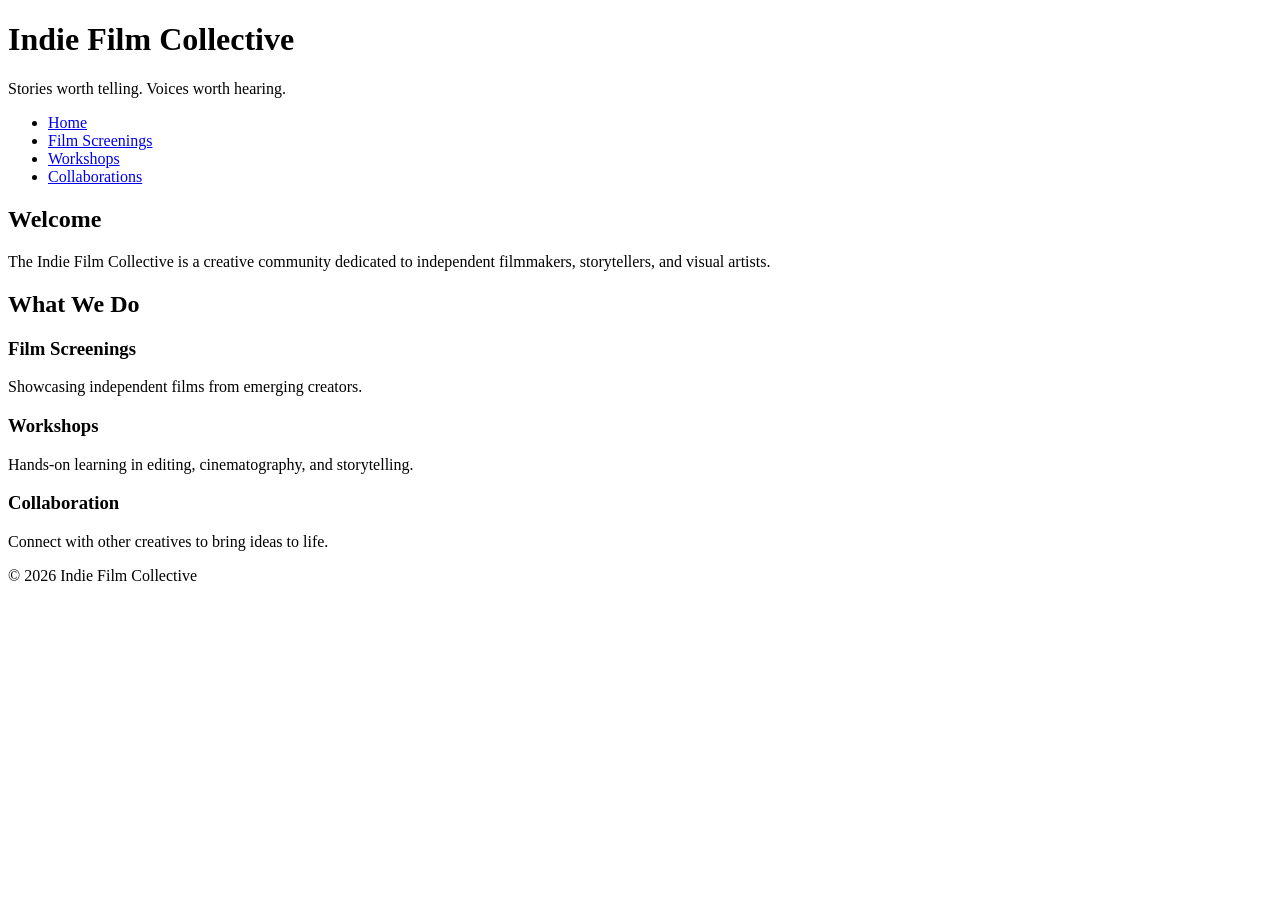
==== index.html @ 3021181a "Create index.html" ====
<!DOCTYPE html>
<html lang="en">
<head>
    <meta charset="UTF-8">
    <meta name="viewport" content="width=device-width, initial-scale=1.0">
    <title>Indie Film Collective</title>
    <link rel="stylesheet" href="style.css">
</head>

<body>
<!-- Copy and paste this header in each new page -->
<header id="top">
    <h1>Indie Film Collective</h1>
    <p>Stories worth telling. Voices worth hearing.</p>
</header>
<!-- Update these hrefs to relative links to their new pages and copy and paste in each new page -->
<nav>
    <ul>
        <li><a href="#top">Home</a></li>
        <li><a href="#screenings">Film Screenings</a></li>
        <li><a href="#workshops">Workshops</a></li>
        <li><a href="#collaborations">Collaborations</a></li>
    </ul>
</nav>
<main>
    <!-- This section stays on the homepage -->
    <section>
        <h2>Welcome</h2>
        <p>The Indie Film Collective is a creative community dedicated to independent filmmakers, storytellers, and visual artists.</p>
    </section>
    <section> <!-- This section can be deleted from the homepage. It will not be copied to a new page -->
        <h2>What We Do</h2>
        <div class="card-row">
            <!-- Transfer this section the the new screenings page -->
            <section id="screenings">
                <h3>Film Screenings</h3>
                <p>Showcasing independent films from emerging creators.</p>
            </section>
            <!-- Transfer this section the the new workshops page -->
            <section id="workshops">
                <h3>Workshops</h3>
                <p>Hands-on learning in editing, cinematography, and storytelling.</p>
            </section>            
            <!-- Transfer this section the the new collaborations page -->
            <section id="collaborations">
                <h3>Collaboration</h3>
                <p>Connect with other creatives to bring ideas to life.</p>
            </section>
        </div>
    </section>
</main>
<!--Copy this footer in each new page-->
<footer>
    <p>&copy; 2026 Indie Film Collective</p>
</footer>
</body>
</html>
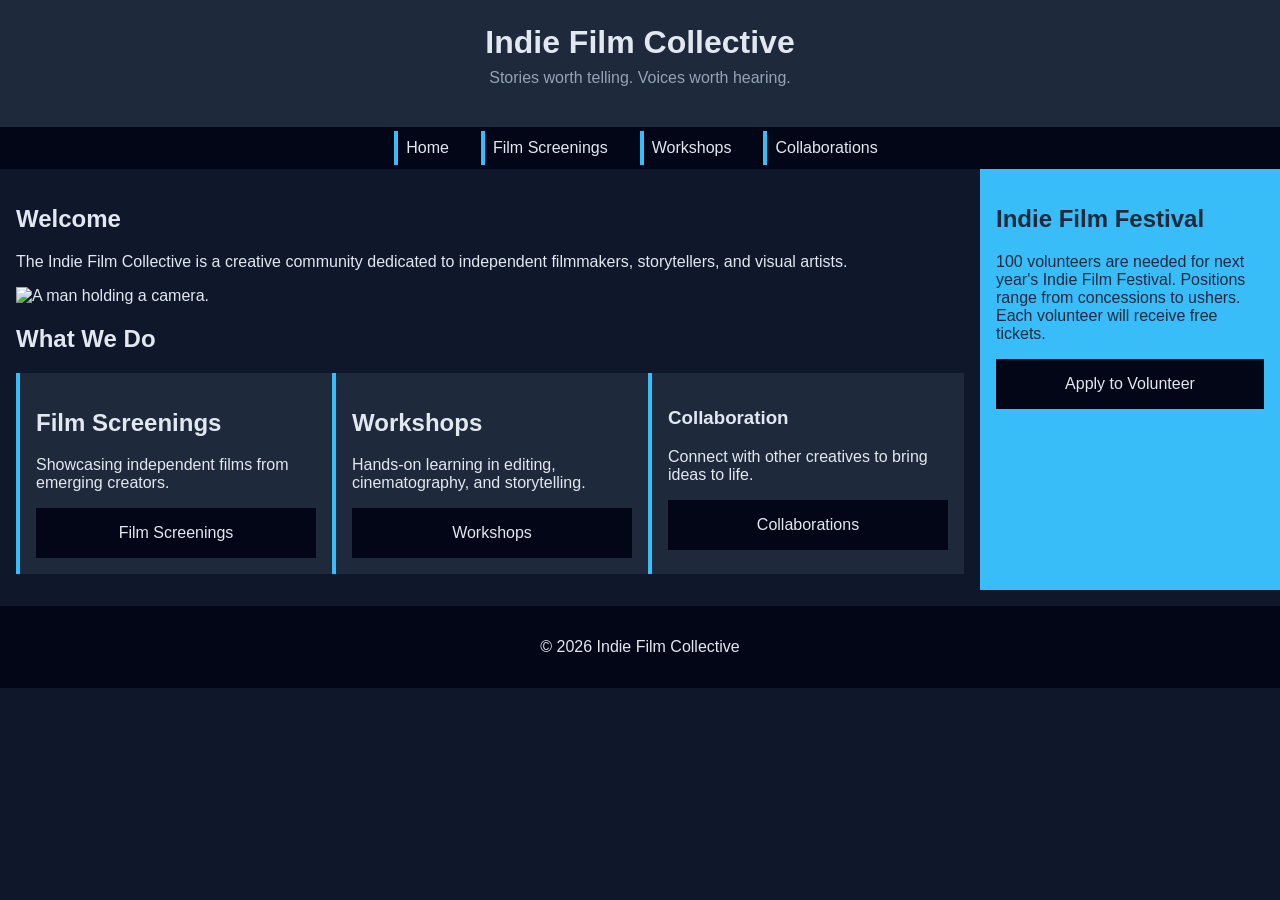
==== commit d3255cc9: "New Links and Media Queries Added New pages, links, content, and media queries were added." ====
--- a/index.html
+++ b/index.html
@@ -4,22 +4,22 @@
     <meta charset="UTF-8">
     <meta name="viewport" content="width=device-width, initial-scale=1.0">
     <title>Indie Film Collective</title>
-    <link rel="stylesheet" href="style.css">
+    <link rel="stylesheet" href="styles.css">
 </head>
 
 <body>
 <!-- Copy and paste this header in each new page -->
-<header id="top">
+<header>
     <h1>Indie Film Collective</h1>
     <p>Stories worth telling. Voices worth hearing.</p>
 </header>
 <!-- Update these hrefs to relative links to their new pages and copy and paste in each new page -->
 <nav>
     <ul>
-        <li><a href="#top">Home</a></li>
-        <li><a href="#screenings">Film Screenings</a></li>
-        <li><a href="#workshops">Workshops</a></li>
-        <li><a href="#collaborations">Collaborations</a></li>
+        <li><a href="index.html">Home</a></li>
+        <li><a href="screenings.html">Film Screenings</a></li>
+        <li><a href="workshops.html">Workshops</a></li>
+        <li><a href="collaborations.html">Collaborations</a></li>
     </ul>
 </nav>
 <main>
@@ -27,29 +27,32 @@
     <section>
         <h2>Welcome</h2>
         <p>The Indie Film Collective is a creative community dedicated to independent filmmakers, storytellers, and visual artists.</p>
+        <img src="images/filmmaker.jpg" width="500" alt="A man holding a camera.">
     </section>
-    <section> <!-- This section can be deleted from the homepage. It will not be copied to a new page -->
         <h2>What We Do</h2>
-        <div class="card-row">
-            <!-- Transfer this section the the new screenings page -->
+        <div class="card-row"> 
             <section id="screenings">
-                <h3>Film Screenings</h3>
+                <h2>Film Screenings</h2>
                 <p>Showcasing independent films from emerging creators.</p>
+                <a href="screenings.html">Film Screenings</a>               
             </section>
-            <!-- Transfer this section the the new workshops page -->
             <section id="workshops">
-                <h3>Workshops</h3>
+                <h2>Workshops</h2>
                 <p>Hands-on learning in editing, cinematography, and storytelling.</p>
-            </section>            
-            <!-- Transfer this section the the new collaborations page -->
+                <a href="workshops.html">Workshops</a>
+            </section>
             <section id="collaborations">
                 <h3>Collaboration</h3>
                 <p>Connect with other creatives to bring ideas to life.</p>
-            </section>
-        </div>
-    </section>
+                <a href="collaborations.html">Collaborations</a>
+            </section>         
+        </div>          
 </main>
-<!--Copy this footer in each new page-->
+<aside>
+    <h2>Indie Film Festival</h2>
+    <p>100 volunteers are needed for next year's Indie Film Festival. Positions range from concessions to ushers. Each volunteer will receive free tickets.</p>
+    <a href="#">Apply to Volunteer</a>
+</aside>
 <footer>
     <p>&copy; 2026 Indie Film Collective</p>
 </footer>
--- a/styles.css
+++ b/styles.css
@@ -0,0 +1,124 @@
+/* CSS by Christina Carrasquilla, iteration by */
+
+/* ===== Color Palette ===== 
+
+    backgound: #0f172a;
+    nav-footer: #020617;
+    card: #1e293b;
+    text-main: #e2e8f0;
+    text-muted: #94a3b8;
+    accent: #38bdf8;
+}
+*/
+
+/* ===== GLOBAL (Base) Styles ===== */
+body {
+    font-family: Helvetica, Arial, sans-serif;
+    margin: 0;
+    background-color: #0f172a;
+    color: #e2e8f0;
+    min-width:500px;
+    display:grid;
+    grid-template-columns:1fr;
+}
+
+header {
+    background-color: #1e293b;
+    text-align: center;
+    padding: 1.5rem;
+}
+
+header h1 {
+    margin: 0;
+}
+
+header p {
+    margin-top: 0.5rem;
+    color: #94a3b8;
+}
+
+nav {
+    background-color: #020617;
+}
+
+nav ul {
+    list-style: none;
+    margin: 0;
+    padding: 0;
+}
+
+nav a {
+    color: #e2e8f0;
+    text-decoration: none;
+    padding: 0.5rem;
+    display: block;
+    border-left: 4px solid #38bdf8;
+    margin: .25rem;
+}
+
+nav a:hover {
+    background-color: #334155;
+}
+
+main {
+    padding: 1rem;
+}
+
+img {
+    width:100%;
+}
+
+#screenings, #workshops, #collaborations {
+    background-color: #1e293b;
+    padding: 1rem;
+    padding: 1rem;
+    border-left: 4px solid #38bdf8;
+}
+
+aside {
+    background-color: #38bdf8;
+    color: #1e293b;
+    padding: 1rem;
+    padding: 1rem;
+}
+
+a {
+    display:block;
+    background-color:#020617;
+    color:#e2e8f0;
+    padding:1rem 2rem;
+    text-decoration:none;
+    text-align:center;
+}
+a:hover {
+    color:#020617;
+    background-color:#e2e8f0;
+}
+
+footer {
+    background-color: #020617;
+    text-align: center;
+    padding: 1rem;
+    margin-top: 1rem;
+}
+
+/* ===== Media Query (Medium) ===== */
+@media screen and (min-width:800px) {
+    body {
+        grid-template-columns: 1fr 300px;
+    }
+    header, nav, footer {
+        grid-column: 1/-1;
+    }
+    nav ul {
+        display: flex;
+        justify-content: center;
+        gap: 1rem;
+    }
+    .card-row {
+        display: flex;
+    }
+    .card-row section {
+        width: 30%;
+    }
+}
